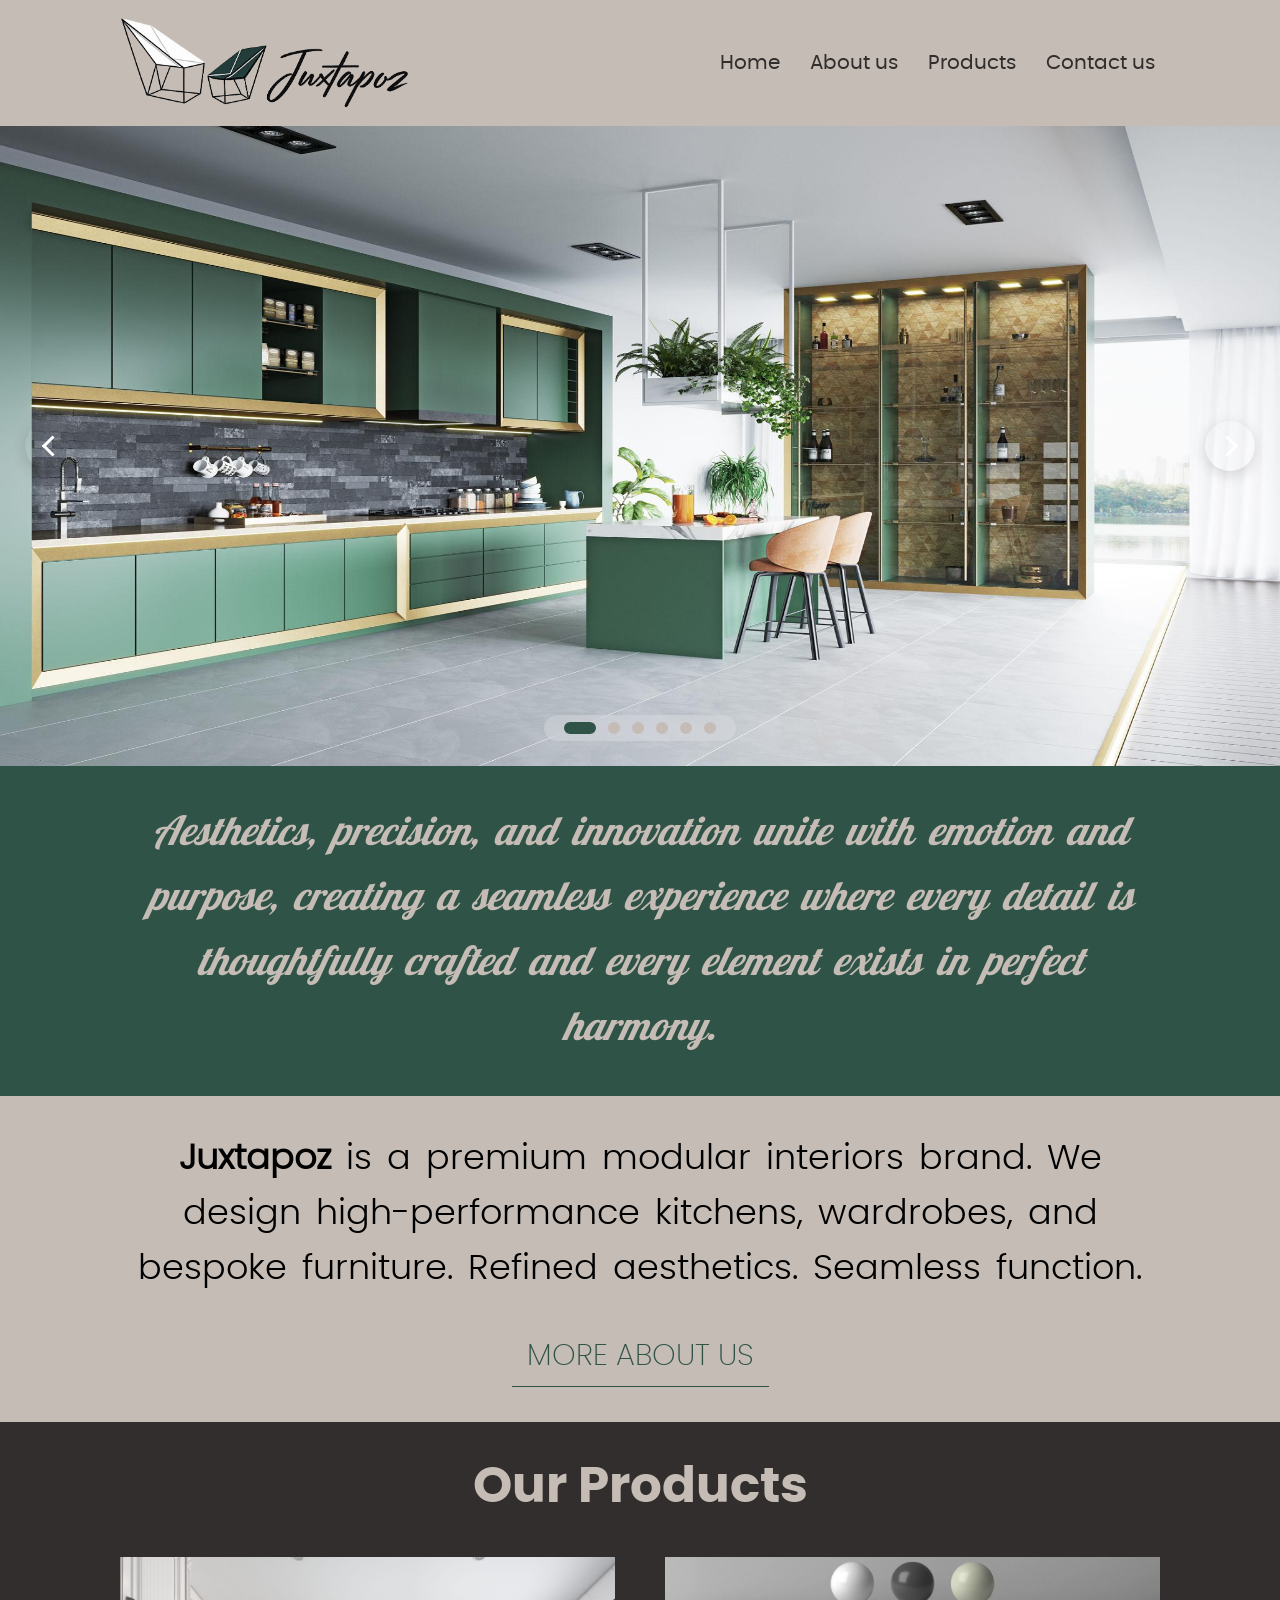
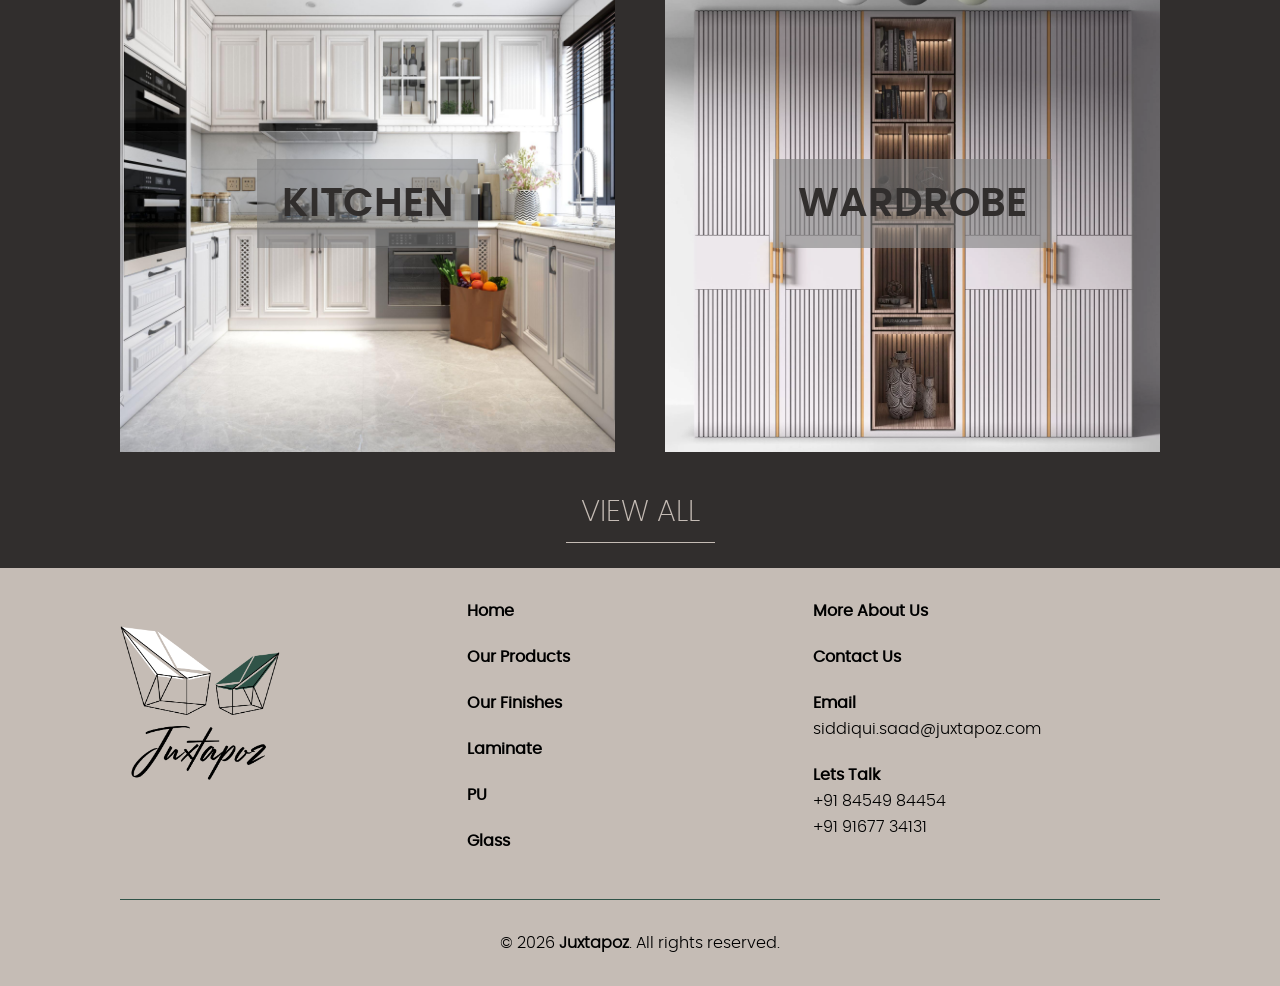
==== index.html @ 7c04f13c "initial commit" ====
<!DOCTYPE html>
<html lang="en">
    <head>
        <meta charset="UTF-8">
        <meta name="viewport" content="width=device-width, initial-scale=1.0">
        
        <!-- Fevicon icon img -->
        <link rel="icon" type="image/x-icon" href="#">
        
        <!-- // Css Linking -->
        <link rel="stylesheet" href="./css/rest.css">
        <link rel="stylesheet" href="./css/common.css">
        <link rel="stylesheet" href="./css/styles.css">
        <link rel="stylesheet" href="./css/header.css">
        <link rel="stylesheet" href="./css/component/banner.css">
        <link rel="stylesheet" href="./css/component/infoComponent.css">
        <link rel="stylesheet" href="./css/component/aboutUsComponent.css">
        <link rel="stylesheet" href="./css/component/productComponent.css">
        <link rel="stylesheet" href="./css/slickCustom.css">
        <link rel="stylesheet" href="./css/footer.css">

        <!-- Slick style sheet -->
        <link rel="stylesheet" type="text/css" href="./css/slick.css"/>

        <!-- // Add the new slick-theme.css if you want the default styling -->
        <!-- <link rel="stylesheet" type="text/css" href="slick/slick-theme.css"/> -->
        
        <!-- // Fonts -->
         <!-- Poopins -->
        <link rel="preconnect" href="https://fonts.googleapis.com">
        <link rel="preconnect" href="https://fonts.gstatic.com" crossorigin>
        <link href="https://fonts.googleapis.com/css2?family=Poppins:ital,wght@0,100;0,200;0,300;0,400;0,500;0,600;0,700;0,800;0,900;1,100;1,200;1,300;1,400;1,500;1,600;1,700;1,800;1,900&display=swap" rel="stylesheet">

        <!-- Lobster -->
        <link rel="preconnect" href="https://fonts.googleapis.com">
        <link rel="preconnect" href="https://fonts.gstatic.com" crossorigin>
        <link href="https://fonts.googleapis.com/css2?family=Lobster&family=Playwrite+AT:ital,wght@0,100..400;1,100..400&display=swap" rel="stylesheet">     

        <!-- // JS Script -->
        <script src="./js/jquery.js"></script>
        <script src="./js/slick.js" defer></script>
        <script src="./js/script.js" defer></script>
        <script src="./js/render.js" defer></script>

        <!-- // Tittle -->
        <title>Juxtapoz</title>

    </head>

    <body>
        <div class="backDrop"></div>
        <!-- Header Start -->
        <Header class="header-cont">
            <Nav class="nav-wrapper container">
                <div class="logo-cont"><a href="index.html"><img src="./assets/img/logo.png" alt="Logo" class="logo-img"></a></div>
                <div class="navbar-cont">
                    <ul class="nav-list-wrapper">
                        <li><a href="index.html" class="nav-lists text-hover">Home</a></li>
                        <li><a href="aboutUs.html" class="nav-lists text-hover">About us</a></li>
                        <li><a href="products.html" class="nav-lists text-hover">Products</a></li>
                        <li><a href="contactUs.html" class="nav-lists text-hover">Contact us</a></li>
                    </ul>
                </div>
                <div class="hamburger">
                    <button type="button" class="hamburger-button">
                        <img src="./assets/img/icon/hamburger-icon.svg" alt="hamburger icon" class="hamburger-img">
                    </button>
                </div>
            </Nav>
        </Header>

        <!-- Mobile View Header Pop-up -->
        <div class="navbar-cont-mob-wrapper">
            <div class="navbar-cont-mob">
                <div class="btn-cont">
                    <button type="button" class="close-btn"><img src="./assets/img/icon/black-close-btn.svg" alt="close button" class="close-btn-img">
                    </button>
                </div>
                <ul class="nav-list-wrapper">
                    <li><a href="index.html" class="nav-lists">Home</a></li>
                    <li><a href="aboutUs.html" class="nav-lists">About us</a></li>
                    <li><a href="products.html" class="nav-lists">Products</a></li>
                    <li><a href="contactUs.html" class="nav-lists">Contact us</a></li>
                </ul>
            </div>
        </div>
        <!-- Header End -->

        <!-- Banner Section Start -->
        <section> 
            <div class="banner-wrapper banner-slick">
                <div class="img-cont">
                    <picture>
                        <source media="(max-width:767.5px)" srcset="./assets/img/banner-img/mob/slide1.png">
                        <source media="(max-width:1024.5px)" srcset="./assets/img/banner-img/desk/slide1.png">
                        <img class="banner-img" src="./assets/img/banner-img/desk/slide1.png" alt="banner-img1">
                    </picture>
                </div>
                <div class="img-cont">
                    <picture>
                        <source media="(max-width:767.5px)" srcset="./assets/img/banner-img/mob/slide2.png">
                        <source media="(max-width:1024.5px)" srcset="./assets/img/banner-img/desk/slide2.png">
                        <img class="banner-img" src="./assets/img/banner-img/desk/slide2.png" alt="banner-img2">
                    </picture>
                </div>
                <div class="img-cont">
                    <picture>
                        <source media="(max-width:767.5px)" srcset="./assets/img/banner-img/mob/slide3.png">
                        <source media="(max-width:1024.5px)" srcset="./assets/img/banner-img/desk/slide3.png">
                        <img class="banner-img" src="./assets/img/banner-img/desk/slide3.png" alt="banner-img3">
                    </picture>
                </div>
                <div class="img-cont">
                    <picture>
                        <source media="(max-width:767.5px)" srcset="./assets/img/banner-img/mob/slide4.png">
                        <source media="(max-width:1024.5px)" srcset="./assets/img/banner-img/desk/slide4.png">
                        <img class="banner-img" src="./assets/img/banner-img/desk/slide4.png" alt="banner-img4">
                    </picture>
                </div>
                <div class="img-cont">
                    <picture>
                        <source media="(max-width:767.5px)" srcset="./assets/img/banner-img/mob/slide5.png">
                        <source media="(max-width:1024.5px)" srcset="./assets/img/banner-img/desk/slide5.png">
                        <img class="banner-img" src="./assets/img/banner-img/desk/slide5.png" alt="banner-img5">
                    </picture>
                </div>
                <div class="img-cont">
                    <picture>
                        <source media="(max-width:767.5px)" srcset="./assets/img/banner-img/mob/slide6.png">
                        <source media="(max-width:1024.5px)" srcset="./assets/img/banner-img/desk/slide6.png">
                        <img class="banner-img" src="./assets/img/banner-img/desk/slide6.png" alt="banner-img6">
                    </picture>
                </div>
            </div>
        </section>
        <!-- Banner Section End -->

        <!-- Info Section Start -->
        <section class="info-wrapper">
            <div class="container info-cont">
            <p class="info-text">Aesthetics, precision, and innovation unite with emotion and purpose, creating a seamless experience where every detail is thoughtfully crafted and every element exists in perfect harmony.</p>
        </div>
        </section>
        <!-- Info Section End -->

        <!-- About Us Section Start -->
        <section class="aboutUs-wrapper">
            <div class="container aboutUs-cont">
                <p class="aboutUs-text">
                    <b>Juxtapoz</b> is a premium modular interiors brand.
                    We design high-performance kitchens, wardrobes, and bespoke furniture.
                    Refined aesthetics. Seamless function.
                </p>
                <button type="button" class="learn-more-btn"><a href="aboutUs.html">More About us</a></button>
            </div>
        </section>
        <!-- About Us Section End -->

        <!-- Our Products Section Start -->
        <section class="product-section-wrapper">
            <div class="container product-cont">
                <h2 class="tittle-text">Our Products</h2>
                <div class="product-nav-cont">
                    <div class="img-card img-card-kitchen" data-name="kitchen">
                        <a href="products.html">
                            <p class="img-card-text">kitchen</p>
                        </a>
                        </a>
                    </div>
                    <div class="img-card img-card-wardrobe" data-name="wardrobe">
                        <a href="products.html">
                            <p class="img-card-text">wardrobe</p>
                        </a>
                    </div>
                </div>
                <button type="button" class="view-all-btn"><a href="products.html">View all</a></button>
            </div>
        </section>
        <!-- Our Products Section End -->
        
        <!-- Footer Section Start -->
        <footer class="footer-wrapper">
            <div class="footer-section-wrapper container">
                <div class="footer-section-cont">
                    <div class="footer-section ">
                        <a href="index.html" class="footer-link">
                            <img class="footer-icon" src="./assets/img/logo1.png" alt="Footer Logo">
                        </a>
                    </div>
                    <div class="footer-section">
                        <h3 class="footer-link-heading"><a class="text-hover" href="index.html">Home</a></h3>
                        <h3 class="footer-link-heading"><a class="text-hover" href="products.html">Our Products</a></h3>
                        <h3 class="footer-link-heading"><a class="text-hover" href="products.html">Our Finishes</a></h3>
                        <h3 class="footer-link-heading"><a class="text-hover" href="products.html">Laminate</a></h3>
                        <h3 class="footer-link-heading"><a class="text-hover" href="products.html">PU</a></h3>
                        <h3 class="footer-link-heading"><a class="text-hover" href="products.html">Glass</a></h3>
                    </div>
                    <div class="footer-section">
                        <h3 class="footer-link-heading"><a class="text-hover" href="aboutUs.html">More About Us</a></h3>
                        <h3 class="footer-link-heading"><a class="text-hover" href="contactUs.html">Contact Us</a></h3>
                        <div class="footer-link-heading">
                            <h3 class="footer-text-email">Email</h3>
                            <p class="">siddiqui.saad@juxtapoz.com</p>
                        </div>
                        <div class="footer-link-heading">
                            <h3 class="footer-text-contact">Lets Talk</h3>
                            <p class="footer-text-contact">+91 84549 84454</p>
                            <p class="footer-text-contact">+91 91677 34131</p>
                        </div>
                    </div>
                </div>
                <div class="copyRigth-cont">© 2026 <b>Juxtapoz</b>. All rights reserved.</div>
            </div>
        </footer>
        <!-- Footer Section End -->
    </body>
    <!--  Slick Script Start -->
    <script type="text/javascript" src="//code.jquery.com/jquery-1.11.0.min.js"></script>
    <!-- <script type="text/javascript" src="//code.jquery.com/jquery-migrate-1.2.1.min.js"></script> -->
    <!-- <script type="text/javascript" src="slick/slick.min.js"></script> -->
    <!--  Slick Script End -->
</html>
---- css/rest.css ----
html,
body,
div,
span,
object,
iframe,
h1,
h2,
h3,
h4,
h5,
h6,
p,
blockquote,
pre,
abbr,
address,
cite,
code,
del,
dfn,
em,
img,
ins,
kbd,
q,
samp,
small,
strong,
sub,
sup,
var,
b,
i,
dl,
dt,
dd,
ol,
ul,
li,
fieldset,
form,
label,
legend,
table,
caption,
tbody,
tfoot,
thead,
tr,
th,
td,
article,
aside,
canvas,
details,
figcaption,
figure,
footer,
header,
hgroup,
menu,
nav,
section,
summary,
time,
mark,
audio,
video {
  margin: 0;
  padding: 0;
  border: 0;
  outline: 0;
  font-size: 100%;
  vertical-align: baseline;
  background: transparent;
  box-sizing: border-box;
}

body {
  line-height: 1;
}

article,
aside,
details,
figcaption,
figure,
footer,
header,
hgroup,
menu,
nav,
section {
  display: block;
}

a {
  text-decoration: none;
  color: inherit;
  cursor: pointer;
}

ul[class], ol[class] {
  list-style: none;
}

nav ul {
  list-style: none;
}

blockquote,
q {
  quotes: none;
}

blockquote:before,
blockquote:after,
q:before,
q:after {
  content: "";
  content: none;
}

a {
  margin: 0;
  padding: 0;
  font-size: 100%;
  vertical-align: baseline;
  background: transparent;
  cursor: pointer;
  text-decoration: none;
}

a:focus-visible {
  outline: none;
}

/* change colours to suit your needs */

table {
  border-collapse: collapse;
  border-spacing: 0;
}

/* change border colour to suit your needs */

hr {
  display: block;
  height: 1px;
  border: 0;
  border-top: 1px solid #cccccc;
  margin: 1em 0;
  padding: 0;
}

input,
select {
  vertical-align: middle;
}

input {
  border: 1px solid black;
  outline: 0;
}

input:focus {
  border: 1px solid black;
  outline: 0;
}

body {
  -webkit-tap-highlight-color: transparent;
}
* {
    box-sizing: border-box;
  }

/* Font face Start */

    @font-face {
        font-family: "Poppins-Black";
        src: url("../fonts/Poppins/poppins-black-webfont.woff2") format("woff2"),
        url("../fonts/Poppins/poppins-black-webfont.woff") format("woff");
        font-weight: 900;
        font-style: italic;
    }
    @font-face {
        font-family: "Poppins-ExtraBold";
        src: url("../fonts/Poppins/poppins-extrabold-webfont.woff2") format("woff2"),
        url("../fonts/Poppins/poppins-extrabold-webfont.woff") format("woff");
        font-weight: 800;
        font-style: normal;
    }
    @font-face {
        font-family: "Poppins-Bold";
        src: url("../fonts/Poppins/poppins-bold-webfont.woff2") format("woff2"),
        url("../fonts/Poppins/poppins-bold-webfont.woff") format("woff");
        font-weight: 700;
        font-style: normal;
    }
    @font-face {
        font-family: "Poppins-SemiBold";
        src: url("../fonts/Poppins/poppins-semibold-webfont.woff2") format("woff2"),
        url("../fonts/Poppins/poppins-semibold-webfont.woff") format("woff");
        font-weight: 600;
        font-style: normal;
    }
    @font-face {
        font-family: "Poppins-Medium";
        src: url("../fonts/Poppins/poppins-medium-webfont.woff2") format("woff2"),
        url("../fonts/Poppins/poppins-medium-webfont.woff") format("woff");
        font-weight: 500;
        font-style: normal;
    }
    @font-face {
        font-family: "Poppins-Regular";
        src: url("../fonts/Poppins/poppins-regular-webfont.woff2") format("woff2"),
        url("../fonts/Poppins/poppins-regular-webfont.woff") format("woff");
        font-weight: 400;
        font-style: normal;
    }
    @font-face {
        font-family: "Poppins-Light";
        src: url("../fonts/Poppins/poppins-light-webfont.woff2") format("woff2"),
        url("../fonts/Poppins/poppins-light-webfont.woff") format("woff");
        font-weight: 300;
        font-style: normal;
    }
    @font-face {
        font-family: "Poppins-ExtraLight";
        src: url("../fonts/Poppins/poppins-extralight-webfont.woff2") format("woff2"),
        url("../fonts/Poppins/poppins-extralight-webfont.woff") format("woff");
        font-weight: 200;
        font-style: normal;
    }
    @font-face {
        font-family: "Poppins-Thin";
        src: url("../fonts/Poppins/poppins-thin-webfont.woff2") format("woff2"),
        url("../fonts/Poppins/poppins-thin-webfont.woff") format("woff");
        font-weight: 100;
        font-style: normal;
    }
    @font-face {
        font-family: "Lobster-Regular";
        src: url("../fonts/Lobster/lobster-regular-webfont.woff2") format("woff2"),
        url("../fonts/Lobster/lobster-regular-webfont.woff") format("woff");
        font-weight: 400;
        font-style: normal;
    }
    
    /* Font face Ends */
---- css/common.css ----
:root {
    /* --brown: #C5BCB5; */
    --brown: #C5BCB5;
    --green: #305348;
    --black: #000000;
    --white: #FFFFFF;
    --font-black: #312E2D;
}
.container{
    max-width: 1090px;
    margin: 0 auto;
    padding: 0 25px;
}



@media screen and (max-width: 1024.5px) {
    .container {
        max-width: 960px;
    }
    
}
---- css/styles.css ----
body{
    font-family: 'Poppins-Regular';
    /* background-color: var(--font-black); */
    /* font-weight: 900; */
}

/*  */
---- css/header.css ----
.scroll-y{
    overflow-y: hidden;
}
.header-cont{
    position: sticky;
    top: 0;
    background-color: var(--brown);
    padding-block: 15px;
    z-index: 5;
}

.nav-wrapper {
    display: flex;
    justify-content: space-between;
    align-items: center;
}
.logo-cont{
    max-width: 290px;
    max-height: 100px;
}
.logo-img{
    width: 100%;
    height: 100%;
}

.navbar-cont .nav-list-wrapper{
    display: flex;
    justify-content: space-between;
    align-items: center;
    gap: 20px;
}

.navbar-cont .nav-lists{
    display: block;
    font-family: 'Poppins-Regular';
    font-size: 20px;
    padding: 5px;
    cursor: pointer;
    color: var(--font-black);
}

.backDrop{
    display: block;
    position: fixed;
    top: 0;
    left: 0;
    width: 100%;
    height: 100vh;
    backdrop-filter: blur(5px);
    /* background: red; */
    opacity: 0;
    visibility: hidden;
    transition: all 0.5s ease-in-out;
    z-index: 5;
}

.backDrop.pop-up-show{
    opacity: 1;
    visibility: visible;
    z-index: 13;
}


.hamburger,.navbar-cont-mob-wrapper{
    display: none;
}

.nav-wrapper .text-hover {
    transition: all 0.3s ease;
}
.nav-wrapper .text-hover:hover {
    color: var(--white);
    transition: all 0.3s ease;
}

@media screen and (max-width: 1024.5px) {
    .navbar-cont .nav-lists{
        font-size: 16px;
    }
 }
    
    /* Mobile View Css */
@media screen and (max-width: 767.5px) {
    .navbar-cont {
        display: none;
    }

    .hamburger{
    display: block;
    }

    .hamburger-button,.close-btn{
        padding: 10px;
        outline: none;
        border: none;
        background: transparent;
    }

    .hamburger-img{
        width: 30px;
        height: 20px;
    }
    .header-cont{
        padding-block: 13px;
    }
    .navbar-cont-mob-wrapper{
        display: block;
        width: 65%;
        height: 100vh;
        position: fixed;
        top: 0;
        right: 0;
        padding: 25px;
        background: var(--green);
        opacity: 0;
        transform: translateX(100%);
        transition: transform 0.5s ease-in-out, opacity 0.5s ease-in-out;
        z-index: 5;
    }
    .backDrop.pop-up-show ~ .navbar-cont-mob-wrapper{
        transform: translateX(0%);
        opacity: 1;    
        transition: transform 0.5s ease-in-out, opacity 0.5s ease-in-out;
        z-index: 15;
    }
    .navbar-cont-mob{
        display: flex;
        flex-direction: column;
        align-items: end;
        gap: 30px;
    }
    
    .navbar-cont-mob .nav-list-wrapper{
        display: flex;
        flex-direction: column;
        align-items: center;
        gap: 30px;
        width: 100%;
    }
    
    .navbar-cont-mob .nav-list-wrapper li{
        font-family: 'Poppins-Thin';
        font-size: 20px;
        color: var(--white);
    }
    .navbar-cont-mob .close-btn img{
        filter: invert(1);
    }
    .logo-cont{
        max-width: 150px;
        max-height: 50px;
    }
}
---- css/component/banner.css ----
.banner-wrapper {
    overflow: hidden;
}
.img-cont .banner-img{
    width: 100%;
    aspect-ratio: 2/1;

}

@media screen and (max-width: 767.5px){
    .img-cont .banner-img{
        aspect-ratio: 1/1;
    }
}
---- css/component/infoComponent.css ----
.info-wrapper{
    background-color: var(--green);
}
.info-cont{
    padding-block: 35px;
}
.info-text{
    font-family: "Lobster-Regular";
    font-size: 40px;
    line-height: 65px;
    color: var(--brown);
    font-style: italic;
    word-spacing: 6px;
    text-align: center;
    font-weight: lighter;
}

@media screen and (max-width:1024.5px) {
    .info-text {
        font-size: 30px;
        line-height: 30px;
        word-spacing: 8px;
    }
    
}

@media screen and (max-width:767.5px) {
    .info-text {
        font-size: 20px;
        line-height: 25px;
    }
}
---- css/component/aboutUsComponent.css ----
.aboutUs-wrapper{
    background-color: var(--brown);
}
.aboutUs-cont{
    display: flex;
    flex-direction: column;
    align-items: center;
    gap: 30px;
    padding-block: 35px;
}
.aboutUs-text{
    font-family: "Poppins-Light";
    font-size: 35px;
    line-height: 55px;
    color: var(--font-Black);
    word-spacing: 5px;
    text-align: center;
}
.learn-more-btn{
    font-family: 'Poppins-ExtraLight';
    font-size: 30px;
    color: var(--green);
    background: transparent;
    padding: 15px;
    border: none;
    border-bottom: 1px solid var(--green);
    text-transform: uppercase;
    transition: all 0.5s ease;
}
.learn-more-btn:hover{
    background-color: var(--green);
    color: var(--brown);
    transition: all 0.5s ease;
}

@media screen and (max-width:1024.5px) {
    .aboutUs-text{
       font-size: 30px;
       line-height: 45px;
    }
    .learn-more-btn{
       font-size: 20px;
    }
    
}
@media screen and (max-width:767.5px) {
    .aboutUs-cont{
        gap: 15px;
    }
     .aboutUs-text{
       font-size: 25px;
       line-height: 40px;
    }
    .learn-more-btn{
       padding: 10px;
    }
}
---- css/component/productComponent.css ----
.product-section-wrapper{
    background-color: var(--font-black);
}
/* .product-section-wrapper::before{
    content: " ";
    display: block;
    width: 80%;
    height: 2px;
    margin: 0 auto;
    background-color: var(--font-black);

} */
.product-cont{
    display: flex;
    flex-direction: column;
    align-items: center;
    gap: 30px;
    padding: 25px;
}
.tittle-text{
    font-family: "Poppins-Bold";
    font-size: 50px;
    color: var(--brown);
    padding: 15px;
}
.product-nav-cont{
    display: flex;
    justify-content: space-between;
    align-items: center;
    width: 100%;
    gap: 50px;
}
.img-card{
    display: flex;
    justify-content: center;
    align-items: center;
    aspect-ratio: 1/1;
    width: 100%;
    background-position: center;
    background-size: contain;
    background-repeat: no-repeat;
}
.img-card-text{
    font-family: "Poppins-SemiBold";
    font-size: 40px;
    padding: 25px;
    backdrop-filter: contrast(0.4);
    color: var(--font-black);
    text-transform: uppercase;
    scale: 1;
    transition: scale 0.3s ease-in-out;
}
.img-card-text:hover{
    scale: 1.2;
    transition: scale 0.3s ease-in-out;
}
.img-card-kitchen{
    background-image:  url("/assets/img/product-comp-img/product-kitchen.png");
}
.img-card-wardrobe{
    background-image:  url("/assets/img/product-comp-img/product-wardrobe.png");
}
.view-all-btn{
    font-family: 'Poppins-ExtraLight';
    font-size: 30px;
    color: var(--brown);
    background: transparent;
    padding: 15px;
    border: none;
    border-bottom: 1px solid var(--brown);
    text-transform: uppercase;
    transition: all 0.5s ease;
}
.view-all-btn:hover{
    background-color: var(--brown);
    color: var(--font-black);
    transition: all 0.5s ease;
}


@media screen and (max-width:1024.5px) {
    .view-all-btn{
        font-size: 20px;
    }   

}
@media screen and (max-width:767.5px) {
    .product-cont{
        gap: 15px;
    }
    .product-nav-cont{
        flex-direction: column;
    }
    .tittle-text{
        font-size: 25px;
    }
    .img-card-text{
        font-size: 26px;
    }
    .view-all-btn{
        padding: 10px;
    }   
}
---- css/slickCustom.css ----
/* Custom SlickStyles Start */

/* ========== Arrow Styles ========== */
.slick-prev,
.slick-next {
    position: absolute;
    top: 50%;
    transform: translateY(-50%);
    z-index: 1;
    width: 50px;
    height: 50px;
    border: none;
    border-radius: 50%;
    background: transparent;
    box-shadow: 0 4px 15px rgba(0, 0, 0, 0.15);
    cursor: pointer;
    transition: all 0.3s ease;
    font-size: 0;
    line-height: 0;
}

.slick-prev:hover,
.slick-next:hover {
    background: var(--green);
    box-shadow: 0 6px 20px rgba(0, 0, 0, 0.25);
    transform: translateY(-50%) scale(1.1);
}

.slick-prev:focus,
.slick-next:focus {
    outline: none;
}

.slick-prev {
    left: 25px;
}

.slick-next {
    right: 25px;
}

/* Arrow Icons using CSS */
.slick-prev::before,
.slick-next::before {
    content: '';
    display: block;
    width: 12px;
    height: 12px;
    border-top: 3px solid var(--white);
    border-right: 3px solid var(--white);
    position: absolute;
    top: 50%;
    transition: border-color 0.3s ease;
}

.slick-prev::before {
    transform: translateY(-50%) rotate(-135deg);
    left: 20px;
}

.slick-next::before {
    transform: translateY(-50%) rotate(45deg);
    right: 20px;
}

.slick-prev:hover::before,
.slick-next:hover::before {
    border-color: var(--white);
}

/* ========== Pagination Dots Styles ========== */
.slick-dots {
    height: 26px;
    position: absolute;
    bottom: 25px;
    left: 50%;
    transform: translateX(-50%);
    display: flex !important;
    align-items: center;
    justify-content: center;
    gap: 12px;
    padding: 0px 20px;
    margin: 0;
    list-style: none;
    background: rgba(255, 255, 255, 0.2);
    backdrop-filter: blur(10px);
    border-radius: 30px;
}

.slick-dots li {
    margin: 0;
    padding: 0;
    width: 100%;
    height: 100%;
}

.slick-dots li button {
    width: 12px;
    height: 12px;
    padding: 0;
    border: 2px solid var(--brown);
    border-radius: 50%;
    background: var(--brown);
    cursor: pointer;
    transition: all 0.3s ease;
    font-size: 0;
    line-height: 0;
}

.slick-dots li button:hover {
    background: rgba(255, 255, 255, 0.5);
    transform: scale(1.2);
}

.slick-dots li button:focus {
    outline: none;
}

.slick-dots li button::before {
    display: none;
}

.slick-dots li.slick-active button {
    width: 32px;
    border-radius: 20px;
    background: var(--green);
    border-color: var(--green);
}

/* ========== Responsive Styles ========== */
@media screen and (max-width: 1024px) {
    .slick-prev,
    .slick-next {
        width: 45px;
        height: 45px;
    }

    .slick-prev {
        left: 15px;
    }

    .slick-next {
        right: 15px;
    }

    .slick-prev::before,
    .slick-next::before {
        width: 10px;
        height: 10px;
        border-width: 2px;
    }

    .slick-prev::before {
        left: 19px;
    }

    .slick-next::before {
        right: 19px;
    }
}

@media screen and (max-width: 767.5px) {
    .slick-prev,
    .slick-next {
        width: 30px;
        height: 30px;
    }

    .slick-prev {
        left: 10px;
    }

    .slick-next {
        right: 10px;
    }

    .slick-prev::before,
    .slick-next::before {
        width: 5px;
        height: 5px;
    }

    .slick-prev::before {
        left: 13px;
    }

    .slick-next::before {
        right: 13px;
    }

    .slick-dots {
        bottom: 15px;
        gap: 8px;
        padding: 0px 10px;
    }

    .slick-dots li button {
        width: 8px;
        height: 8px;
    }

    .slick-dots li.slick-active button {
        width: 26px;
    }
}

/* Custom SlickStyles Ends */


/* Banner Slick Slider CSS Starts */

.banner-slick {
    position: relative;
}

.banner-slick .slick-list .slick-track{
    display: flex;
}

/* Banner Slick Slider CSS Ends */
---- css/footer.css ----
.footer-wrapper{
    background: var(--brown);
    padding-block: 35px;
}
.footer-section-cont {
    display: flex;
    justify-content: space-between;
    align-items: start;
}
.footer-section {
    width: 100%;
}
.footer-link{
    display: inline-block;
    width: 160px;
    height: 200px;
}
.footer-icon{
    scale: 1;
    transition: scale 0.3s ease-in-out;
    width: 100%;
    height: 100%;
}
.footer-icon:hover{
    scale: 1.2;
    transition: scale 0.3s ease-in-out;
}

.footer-link-heading {
    margin-bottom: 30px;
}
.footer-link-heading p{
    font-family: 'Poppins-Light';
}
.text-hover {
    transition: all 0.3s ease;
}
.text-hover:hover {
    color: var(--white);
    transition: all 0.3s ease;
}
.footer-text-contact,
.footer-text-email{
margin-bottom: 10px;
}

.copyRigth-cont{
    font-family: 'Poppins-Light';
    text-align: center;
    margin-top: 20px;
}
.copyRigth-cont::before{
    content: " ";
    display: block;
    width: 100%;
    height: 1px;
    background: var(--green);
    margin-bottom: 35px;
}

@media screen and (max-width:767.5px) {
    
    .footer-section-cont {
        display: flex;
        flex-direction: column;
        text-align: center;
    }
}
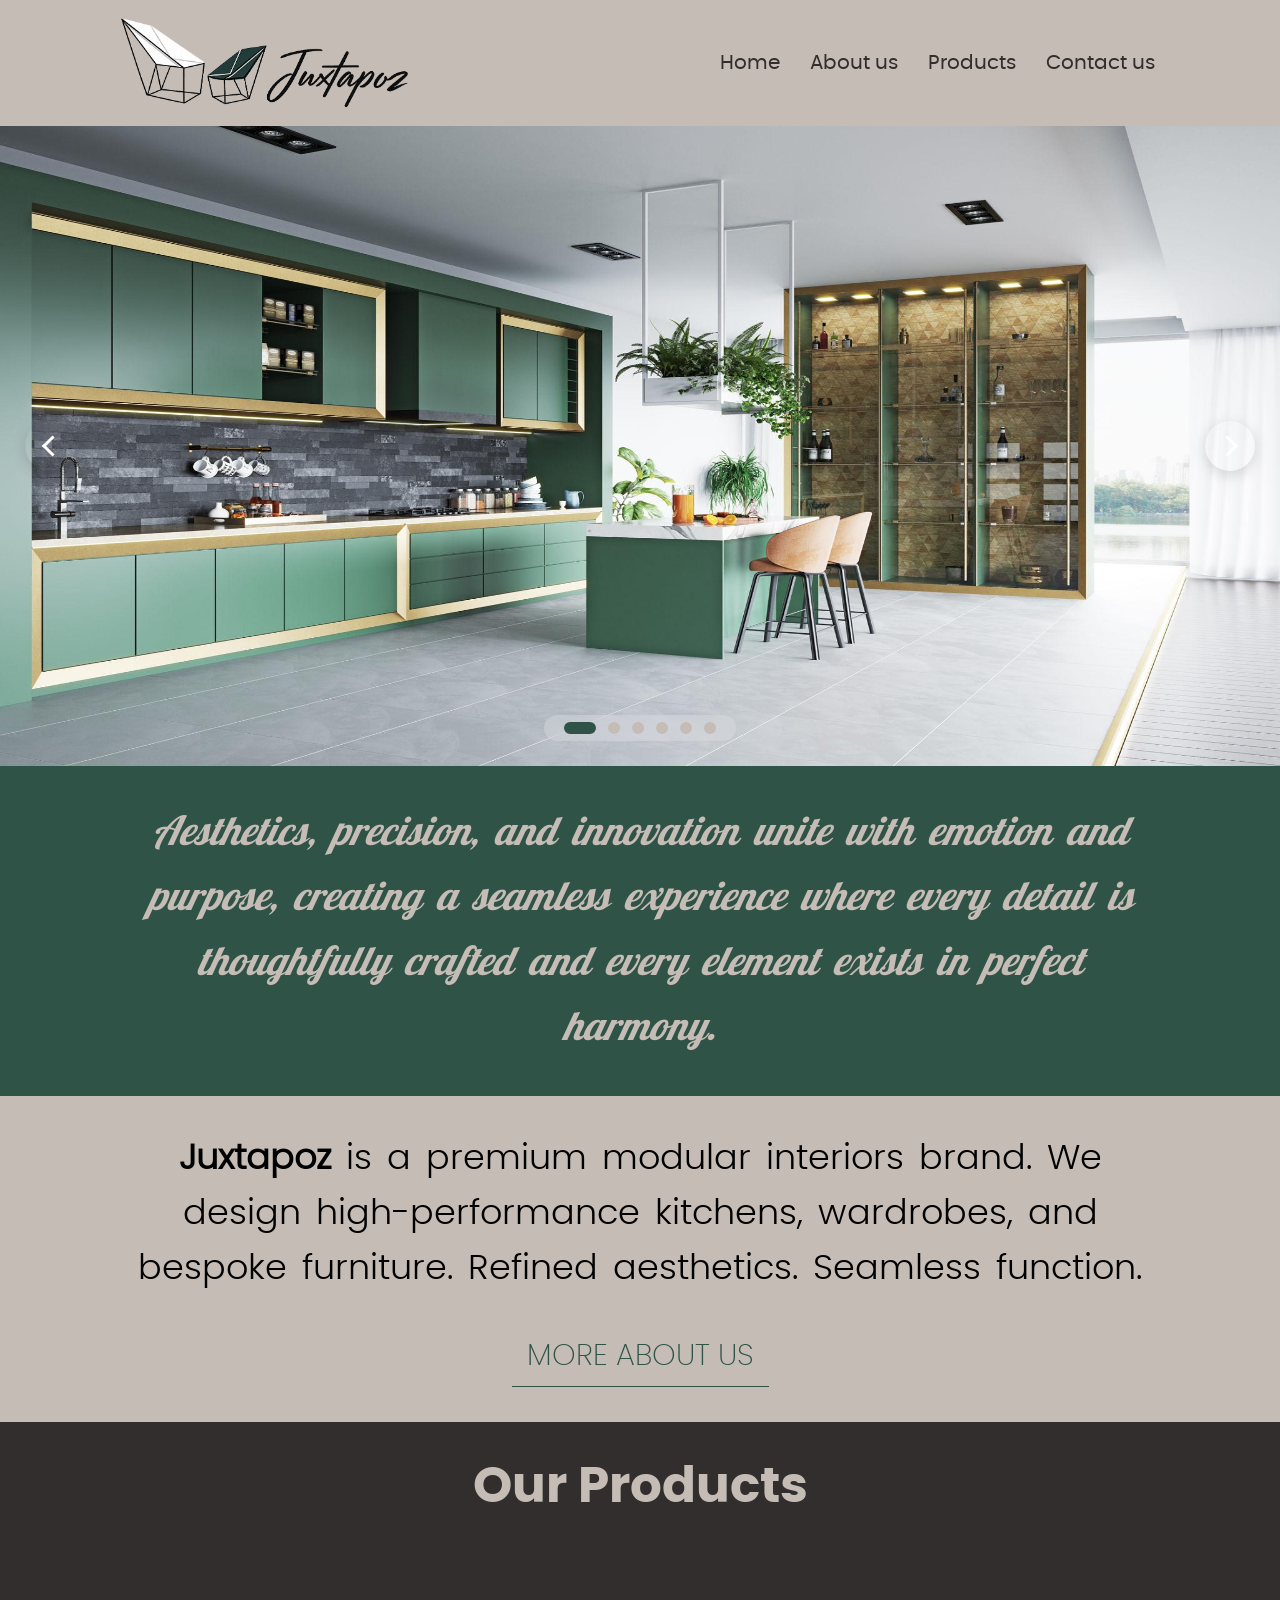
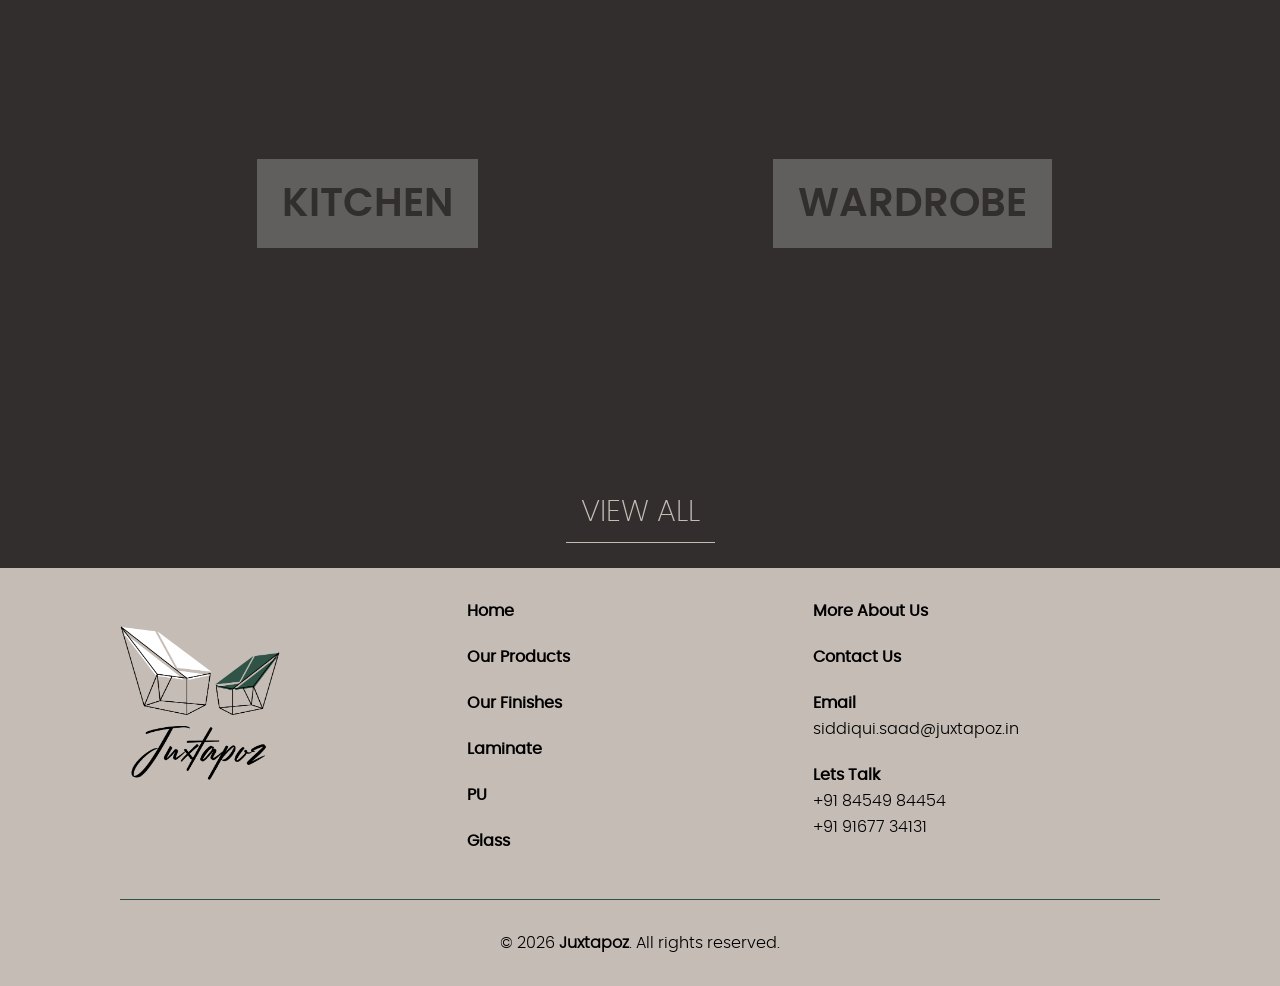
==== commit 68516b6b: "Updated Email from .com to.,in" ====
--- a/index.html
+++ b/index.html
@@ -200,7 +200,7 @@
                         <h3 class="footer-link-heading"><a class="text-hover" href="contactUs.html">Contact Us</a></h3>
                         <div class="footer-link-heading">
                             <h3 class="footer-text-email">Email</h3>
-                            <p class="">siddiqui.saad@juxtapoz.com</p>
+                            <p class="">siddiqui.saad@juxtapoz.in</p>
                         </div>
                         <div class="footer-link-heading">
                             <h3 class="footer-text-contact">Lets Talk</h3>
--- a/css/component/productComponent.css
+++ b/css/component/productComponent.css
@@ -55,10 +55,10 @@
     transition: scale 0.3s ease-in-out;
 }
 .img-card-kitchen{
-    background-image:  url("/assets/img/product-comp-img/product-kitchen.png");
+    background-image:  url("./assets/img/product-comp-img/product-kitchen.png");
 }
 .img-card-wardrobe{
-    background-image:  url("/assets/img/product-comp-img/product-wardrobe.png");
+    background-image:  url("./assets/img/product-comp-img/product-wardrobe.png");
 }
 .view-all-btn{
     font-family: 'Poppins-ExtraLight';
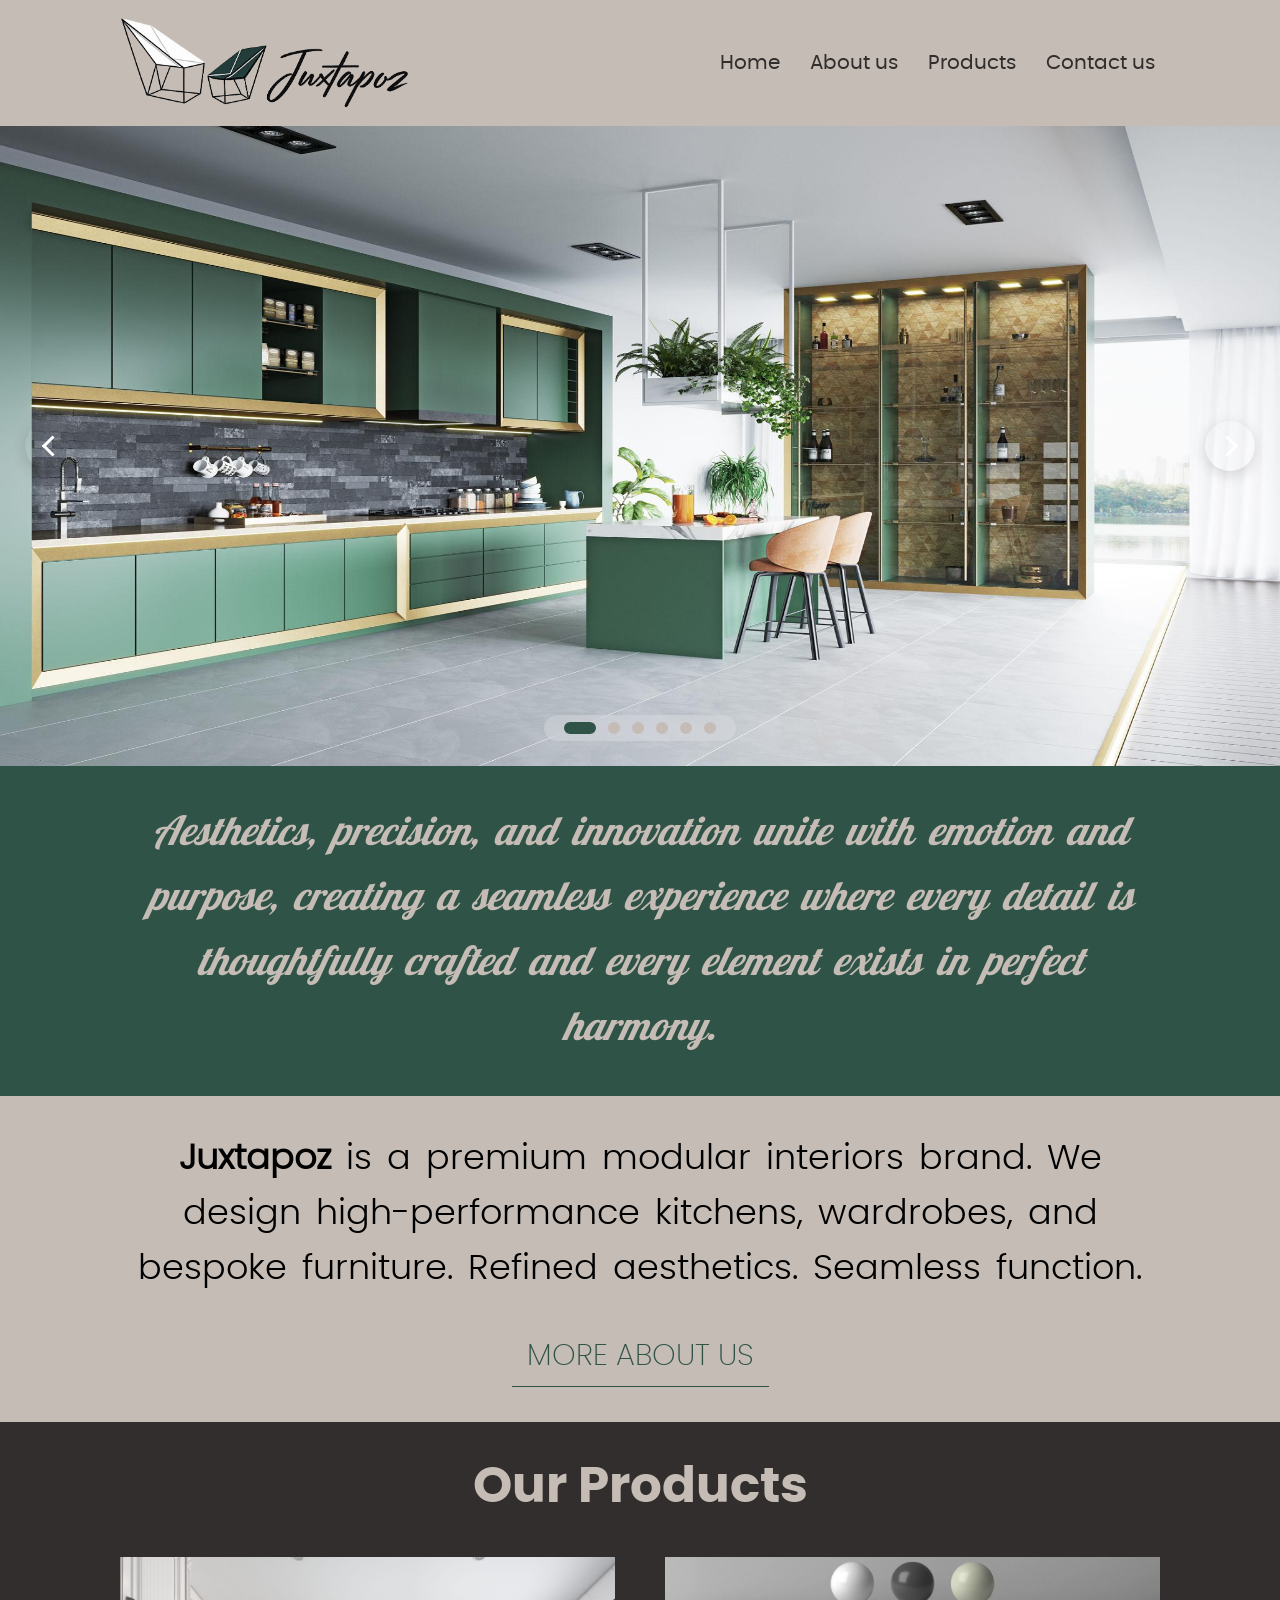
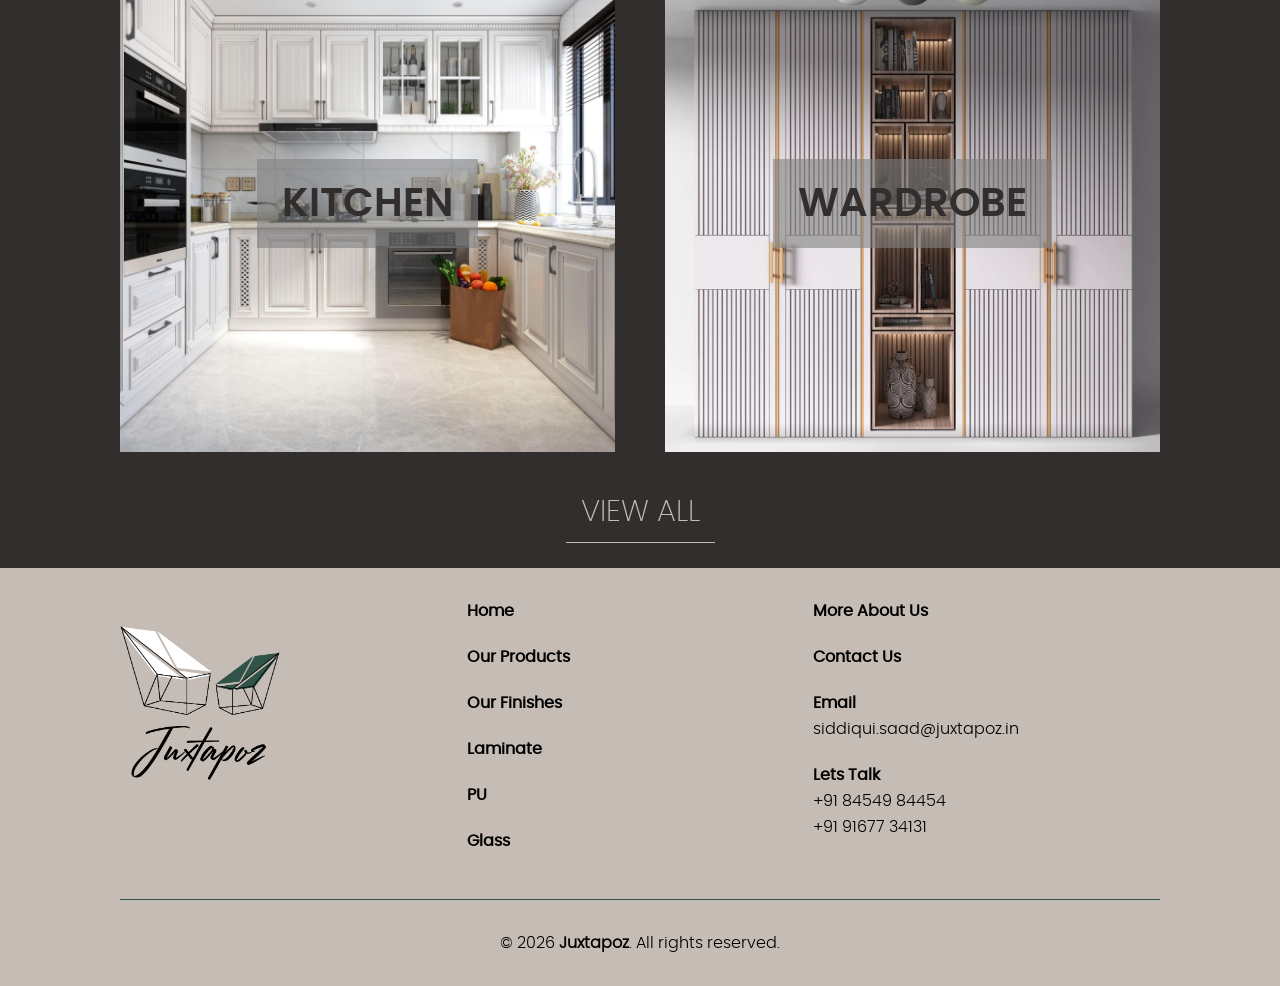
==== commit ab6ba3cf: "Our products tab change ,and content change development done , slick issue resolved ,product page Cs" ====
--- a/index.html
+++ b/index.html
@@ -39,7 +39,7 @@
         <!-- // JS Script -->
         <script src="./js/jquery.js"></script>
         <script src="./js/slick.js" defer></script>
-        <script src="./js/script.js" defer></script>
+        <script src="./js/productScript.js" defer></script>
         <script src="./js/render.js" defer></script>
 
         <!-- // Tittle -->
@@ -162,13 +162,13 @@
                 <h2 class="tittle-text">Our Products</h2>
                 <div class="product-nav-cont">
                     <div class="img-card img-card-kitchen" data-name="kitchen">
-                        <a href="products.html">
+                        <a href="products.html?tab=kitchen">
                             <p class="img-card-text">kitchen</p>
                         </a>
                         </a>
                     </div>
                     <div class="img-card img-card-wardrobe" data-name="wardrobe">
-                        <a href="products.html">
+                        <a href="products.html?tab=wardrobe">
                             <p class="img-card-text">wardrobe</p>
                         </a>
                     </div>
--- a/css/component/productComponent.css
+++ b/css/component/productComponent.css
@@ -55,10 +55,10 @@
     transition: scale 0.3s ease-in-out;
 }
 .img-card-kitchen{
-    background-image:  url("./assets/img/product-comp-img/product-kitchen.png");
+    background-image:  url("/assets/img/product-comp-img/product-kitchen.png");
 }
 .img-card-wardrobe{
-    background-image:  url("./assets/img/product-comp-img/product-wardrobe.png");
+    background-image:  url("/assets/img/product-comp-img/product-wardrobe.png");
 }
 .view-all-btn{
     font-family: 'Poppins-ExtraLight';
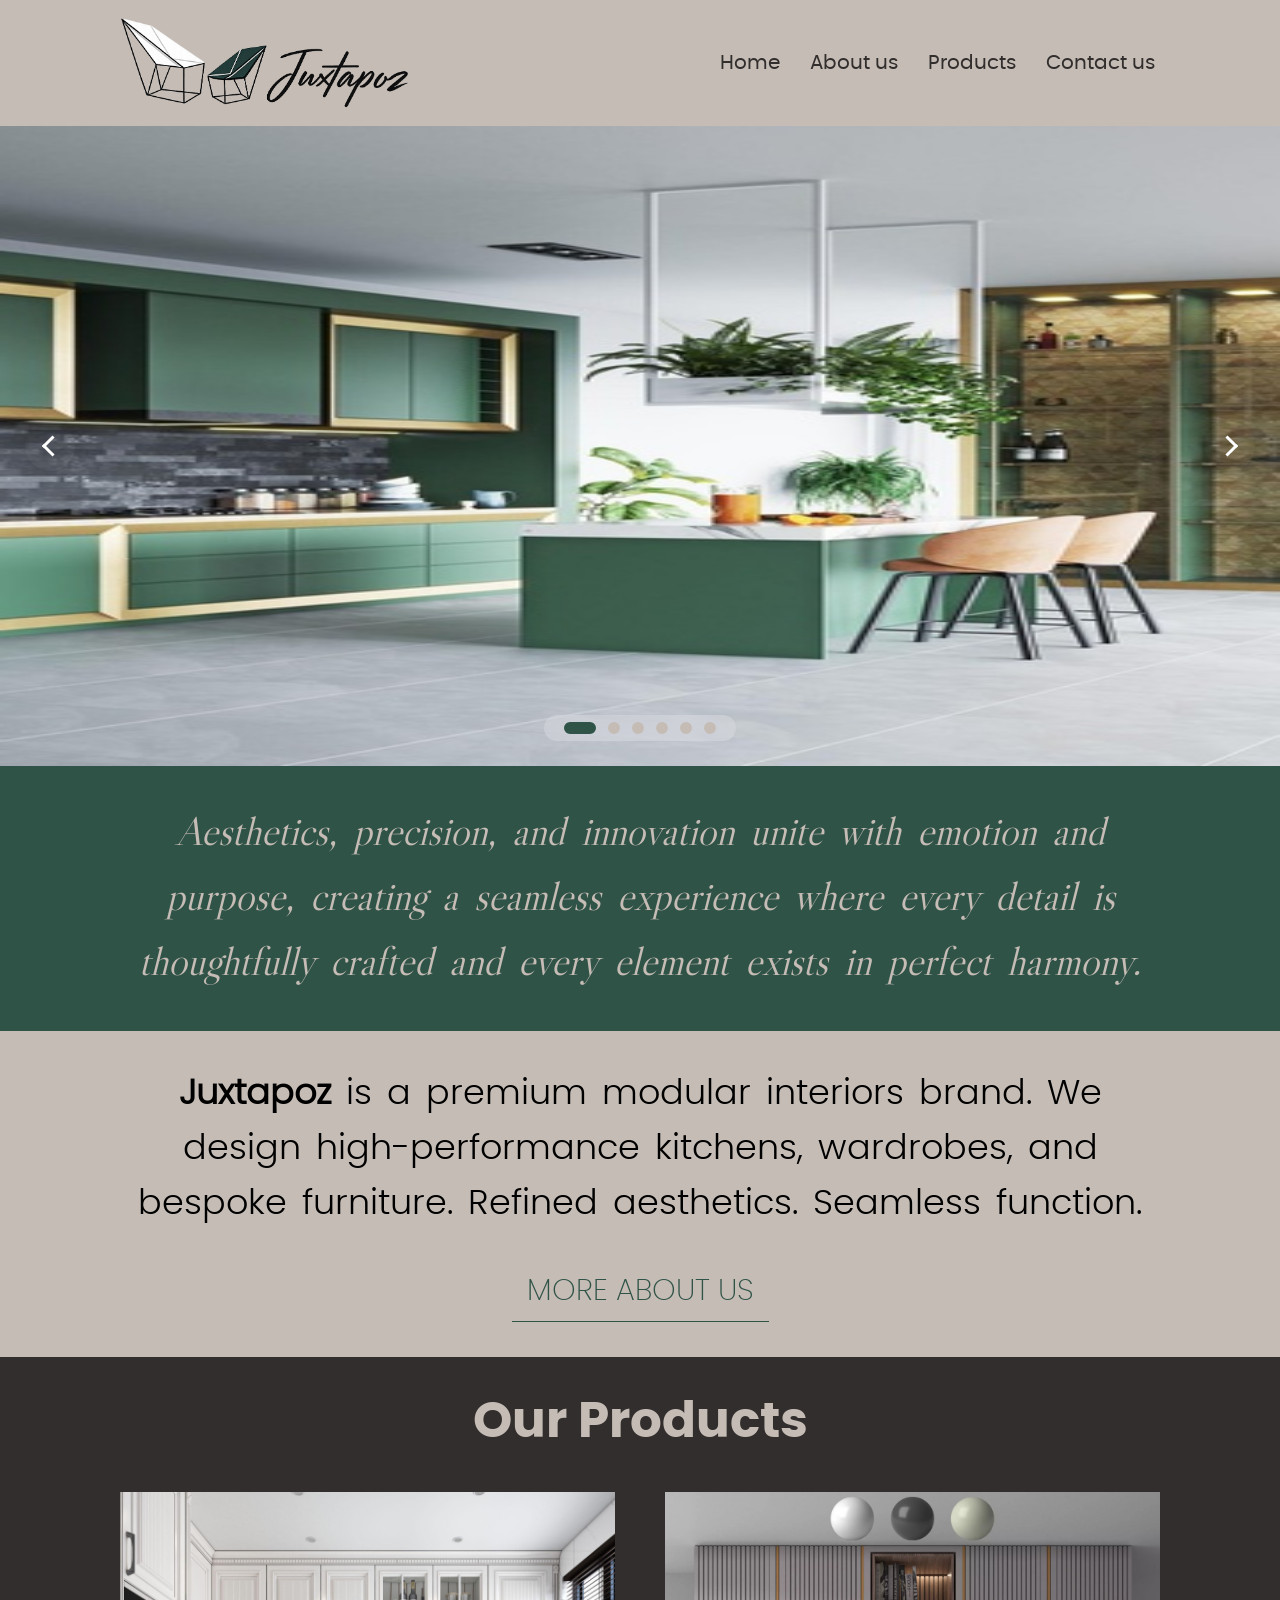
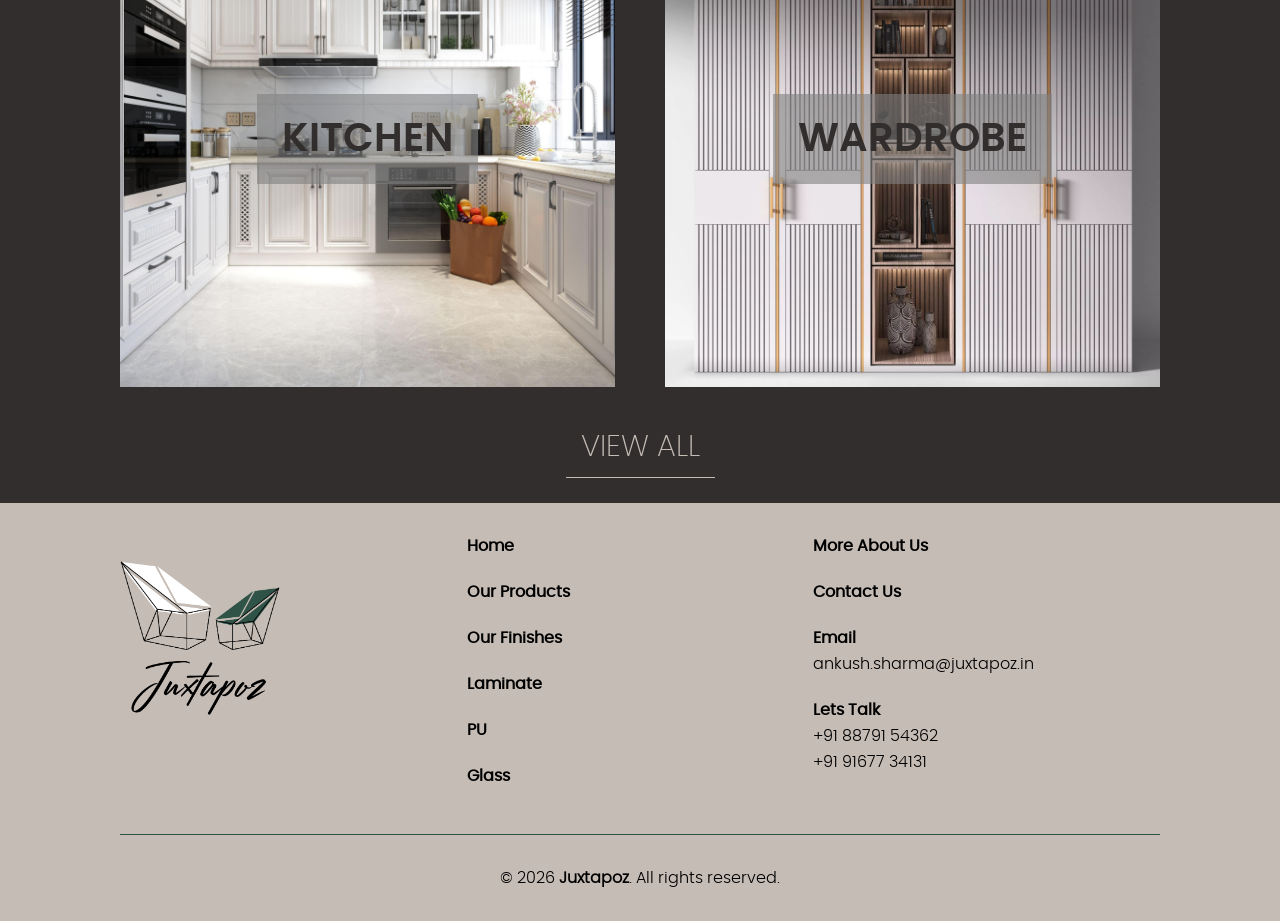
==== commit 9a1d03e7: "Home page info component font changed , Product page ,product component both kitchen and wardrode As" ====
--- a/index.html
+++ b/index.html
@@ -200,11 +200,11 @@
                         <h3 class="footer-link-heading"><a class="text-hover" href="contactUs.html">Contact Us</a></h3>
                         <div class="footer-link-heading">
                             <h3 class="footer-text-email">Email</h3>
-                            <p class="">siddiqui.saad@juxtapoz.in</p>
+                            <p class="">ankush.sharma@juxtapoz.in</p>
                         </div>
                         <div class="footer-link-heading">
                             <h3 class="footer-text-contact">Lets Talk</h3>
-                            <p class="footer-text-contact">+91 84549 84454</p>
+                            <p class="footer-text-contact">+91 88791 54362</p>
                             <p class="footer-text-contact">+91 91677 34131</p>
                         </div>
                     </div>
--- a/css/rest.css
+++ b/css/rest.css
@@ -242,9 +242,9 @@
         font-style: normal;
     }
     @font-face {
-        font-family: "Lobster-Regular";
-        src: url("../fonts/Lobster/lobster-regular-webfont.woff2") format("woff2"),
-        url("../fonts/Lobster/lobster-regular-webfont.woff") format("woff");
+        font-family: "Libre-Caslon-Display-Regular";
+        src: url("../fonts/Libre_Caslon_Display/librecaslondisplay-regular-webfont.woff2") format("woff2"),
+        url("../fonts/Libre_Caslon_Display/librecaslondisplay-regular-webfont.woff") format("woff");
         font-weight: 400;
         font-style: normal;
     }
--- a/css/component/infoComponent.css
+++ b/css/component/infoComponent.css
@@ -5,7 +5,7 @@
     padding-block: 35px;
 }
 .info-text{
-    font-family: "Lobster-Regular";
+    font-family: "Libre-Caslon-Display-Regular";
     font-size: 40px;
     line-height: 65px;
     color: var(--brown);
